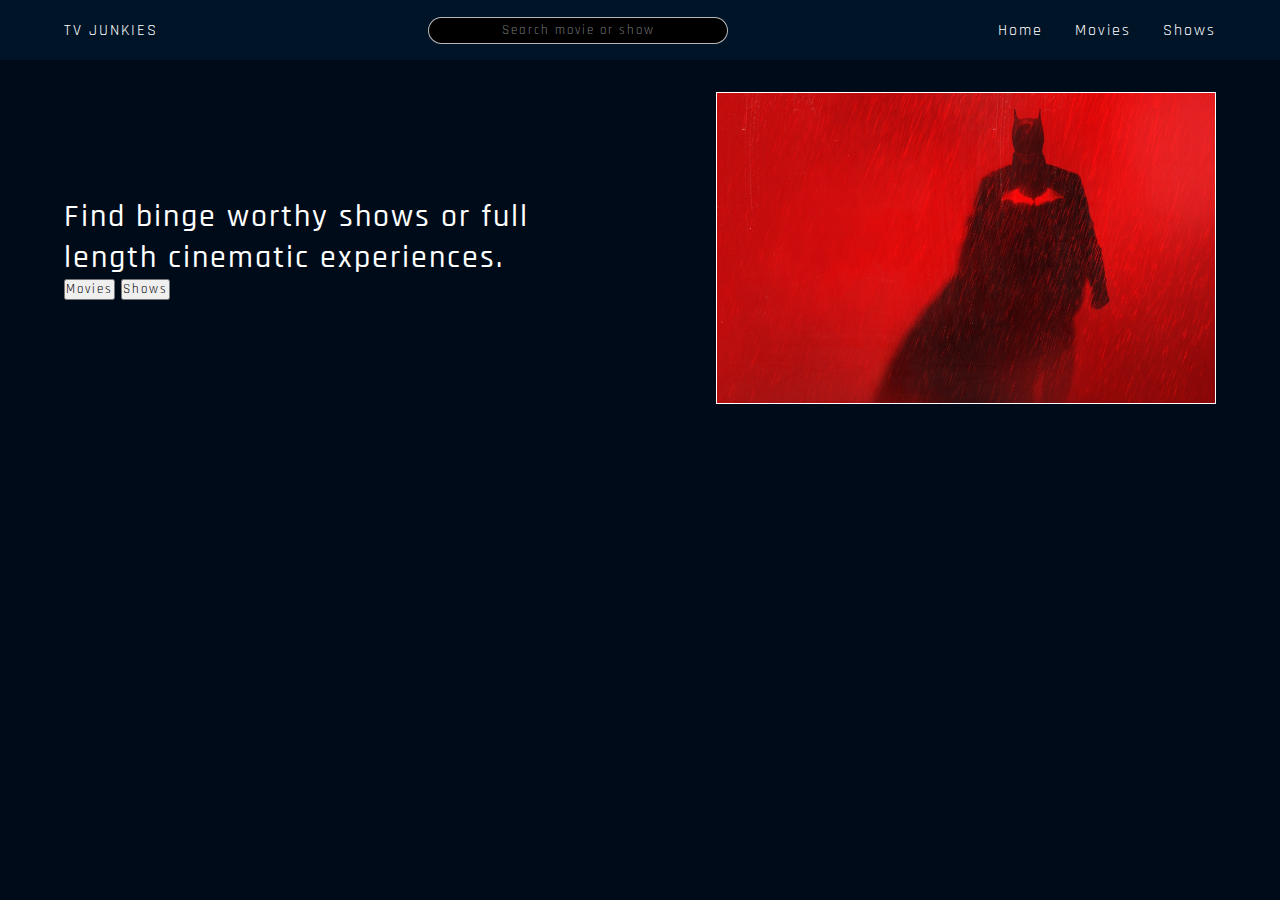
==== index.html @ e009d356 "first init" ====
<!DOCTYPE html>
<html lang="en">
<head>
  <meta charset="UTF-8">
  <meta http-equiv="X-UA-Compatible" content="IE=edge">
  <meta name="viewport" content="width=device-width, initial-scale=1.0">
  <link rel="stylesheet" href="style.css">
  <script src="./index.js" defer></script>
  <title>TV Junkies</title>
</head>
<body>
  <section id="landing__page">
    <nav>
      <div class="nav__container">
        
        <p class="web__name">TV JUNKIES</p>
        
        <input type="text" class="search__bar" placeholder="Search movie or show">
  
        <ul class="nav__link--list">
          <li>
            <a href="#" class="nav__link">Home</a>
          </li>
          <li>
            <a href="#" class="nav__link">Movies</a>
          </li>
          <li>
            <a href="#" class="nav__link">Shows</a>
          </li>
        </ul>
      </div>
    </nav>

    <header>
      <div class="container">
        <div class="row">
          <div class="header__container--1">
            <div class="header__info--container">
              <p class="header__info--para">Find binge worthy shows or full length cinematic experiences.</p>
              <button>Movies</button>
              <button>Shows</button>

            </div>
            
            
            <figure class="batman__img--wrapper">
              <img src="./assets/theBatmanImage.jpeg" alt="" class="batman__img">
            </figure>
          </div>

          
        </div>
      </div>
    </header>
  </section>
</body>
</html>
---- style.css ----
@import url('https://fonts.googleapis.com/css2?family=Rajdhani:wght@400;500;700&family=Roboto:wght@400;500;700&display=swap');

* {
  padding: 0;
  margin: 0;
  box-sizing: border-box;
  font-family: 'Rajdhani', sans-serif;
  letter-spacing: 2px;
}

/* GENERAL */
a {
  text-decoration: none;
}

li {
  list-style-type: none;
}

p {
  color: #FFF;
}

label {
  color: #FFF;
}

input[type="text"]{
  text-align: center;
}

::placeholder {
  color: #ffffff76;
}

.row {
  max-width: 100%;
  max-width: 1200px;
  margin: 0 auto;
  padding: 0 24px;
}

.container {
  padding: 32px 0;
}


/* NAV */
nav {
  background-color: rgb(0, 20, 39);
}

.web__name {
  color: #ffffff;
  margin-right: 32px;
}

.nav__container {
  width: 100%;
  max-width: 1200px;
  margin: 0 auto;
  display: flex;
  justify-content: space-between;
  align-items: center;
  height: 60px;
  padding: 0 24px;
}

.nav__link--list {
  display: flex;
}

.nav__link {
  color: #FFF;
  margin-left: 32px;
}

.search__bar {
  border: 1px solid #ffffffb8;
  background-color: #000;
  color: #ffffff;
  padding: 4px 2px;
  width: 100%;
  max-width: 300px;
  border-radius: 100px;
}


/* header */
header {
  height: calc(100vh - 60px);
  background-color: rgb(0, 11, 26);
}

.batman__img--wrapper {
  border: 1px solid #FFF;
  width: 100%;
  max-width: 500px;
}

.batman__img {
  width: 100%;
  display: block;
}

.header__container--1 {
  display: flex;
  justify-content: space-between;
  align-items: center;
}

.header__info--para {
  font-size: 32px;
  font-weight: 500;
  width: 100%;
  max-width: 500px;
}

.header__info--container {
  width: 100%;
  max-width: 500px;
}
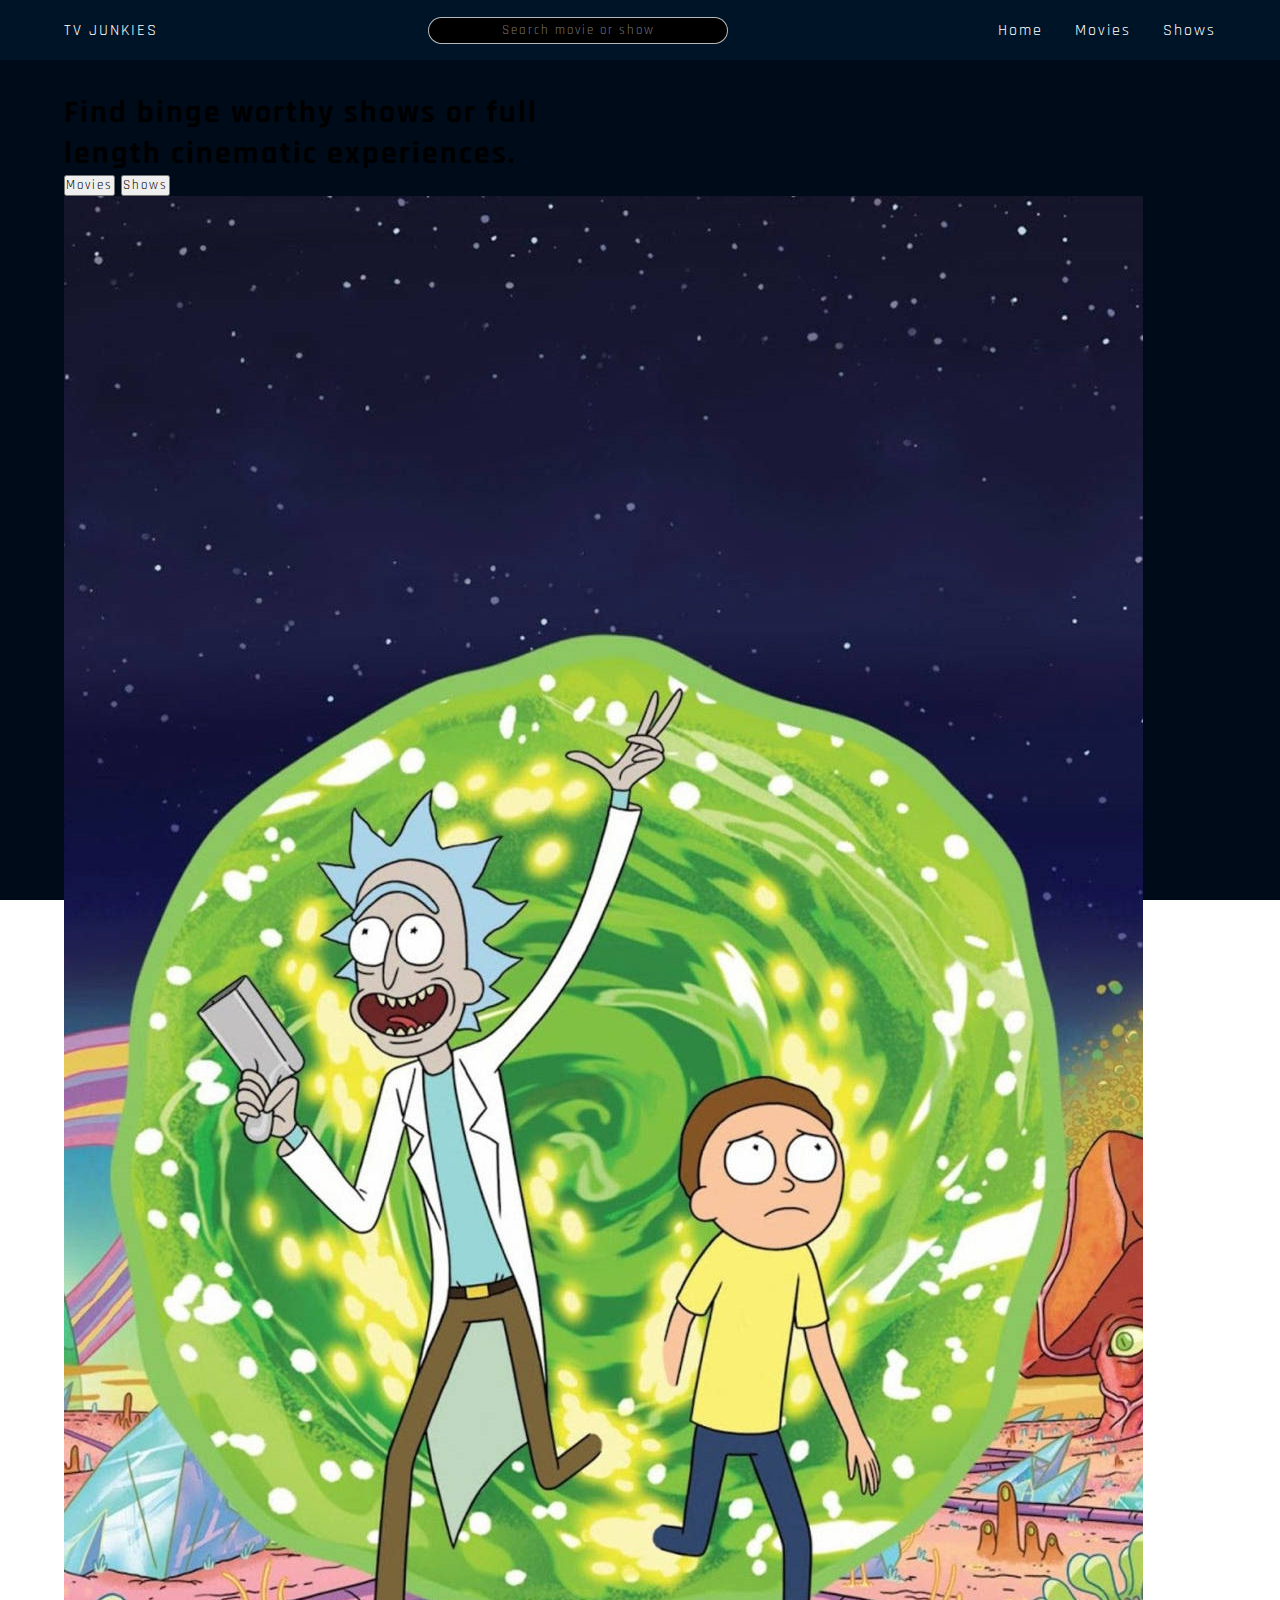
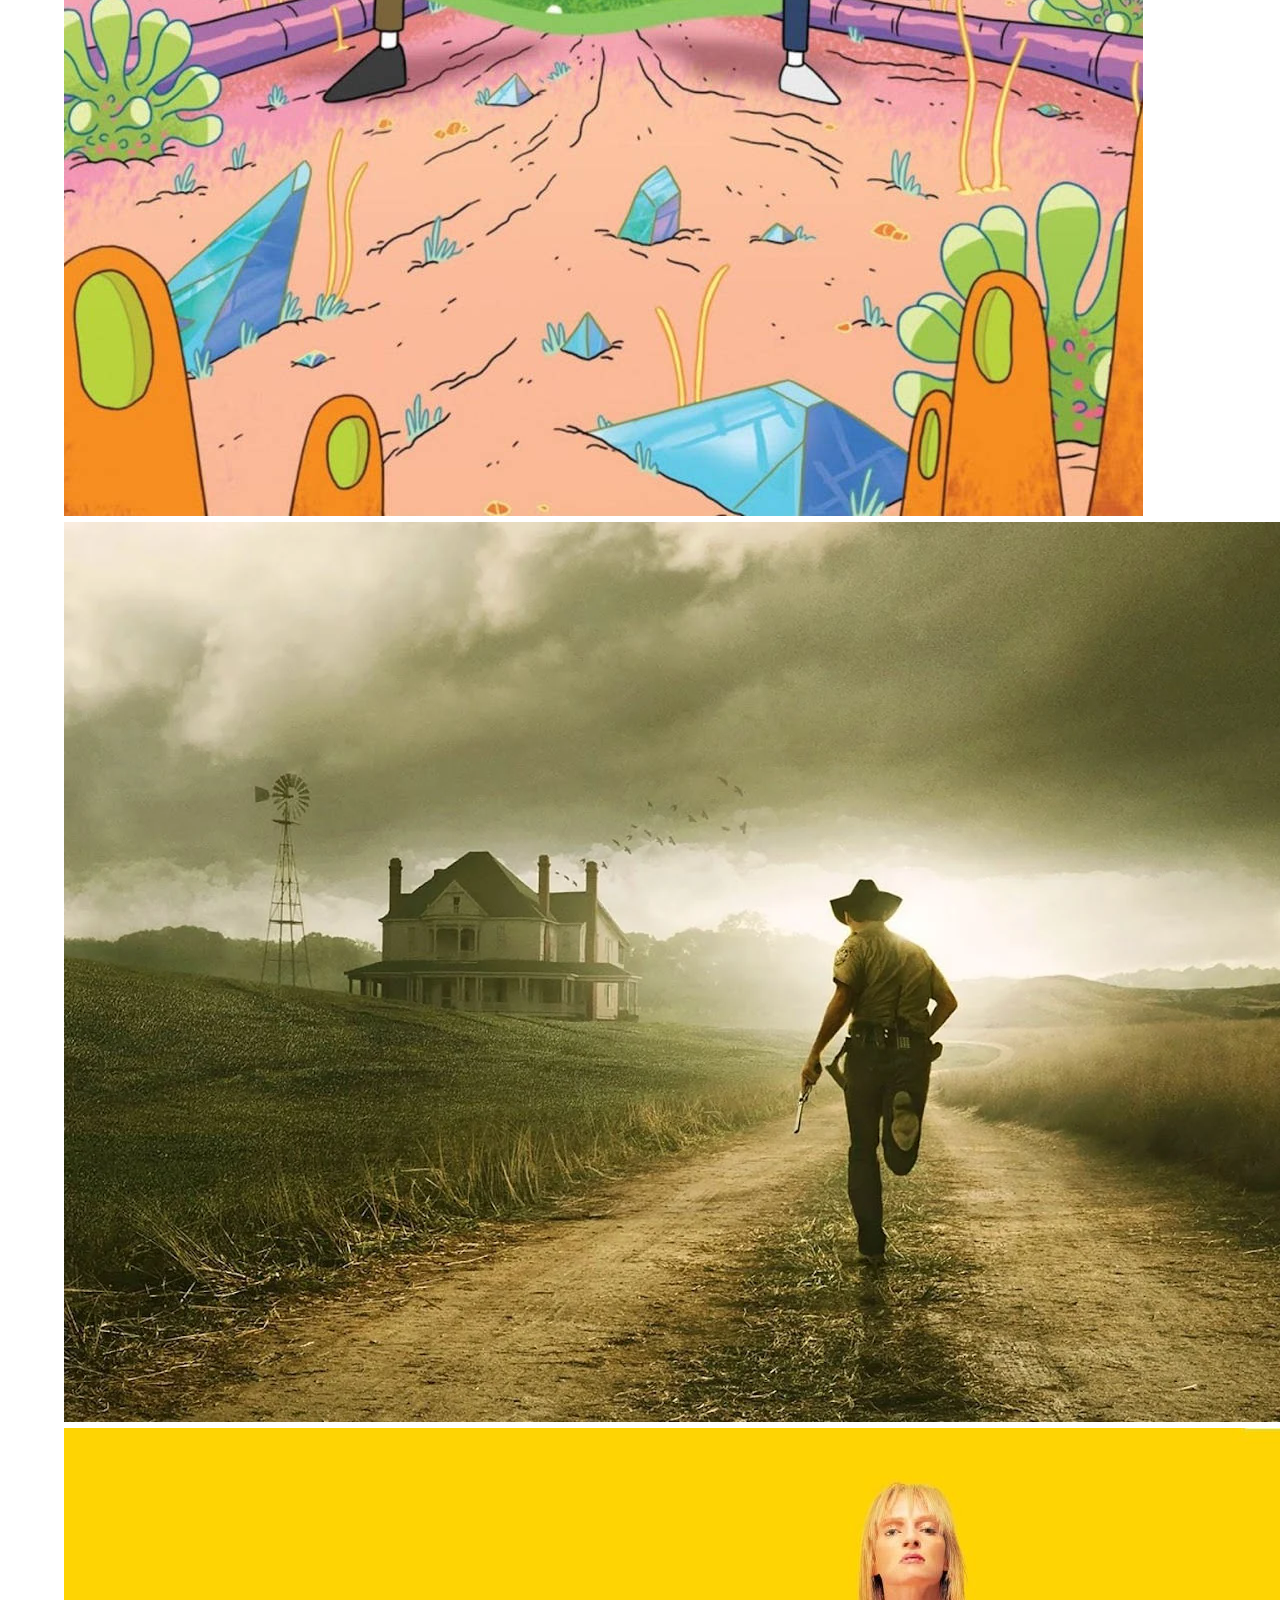
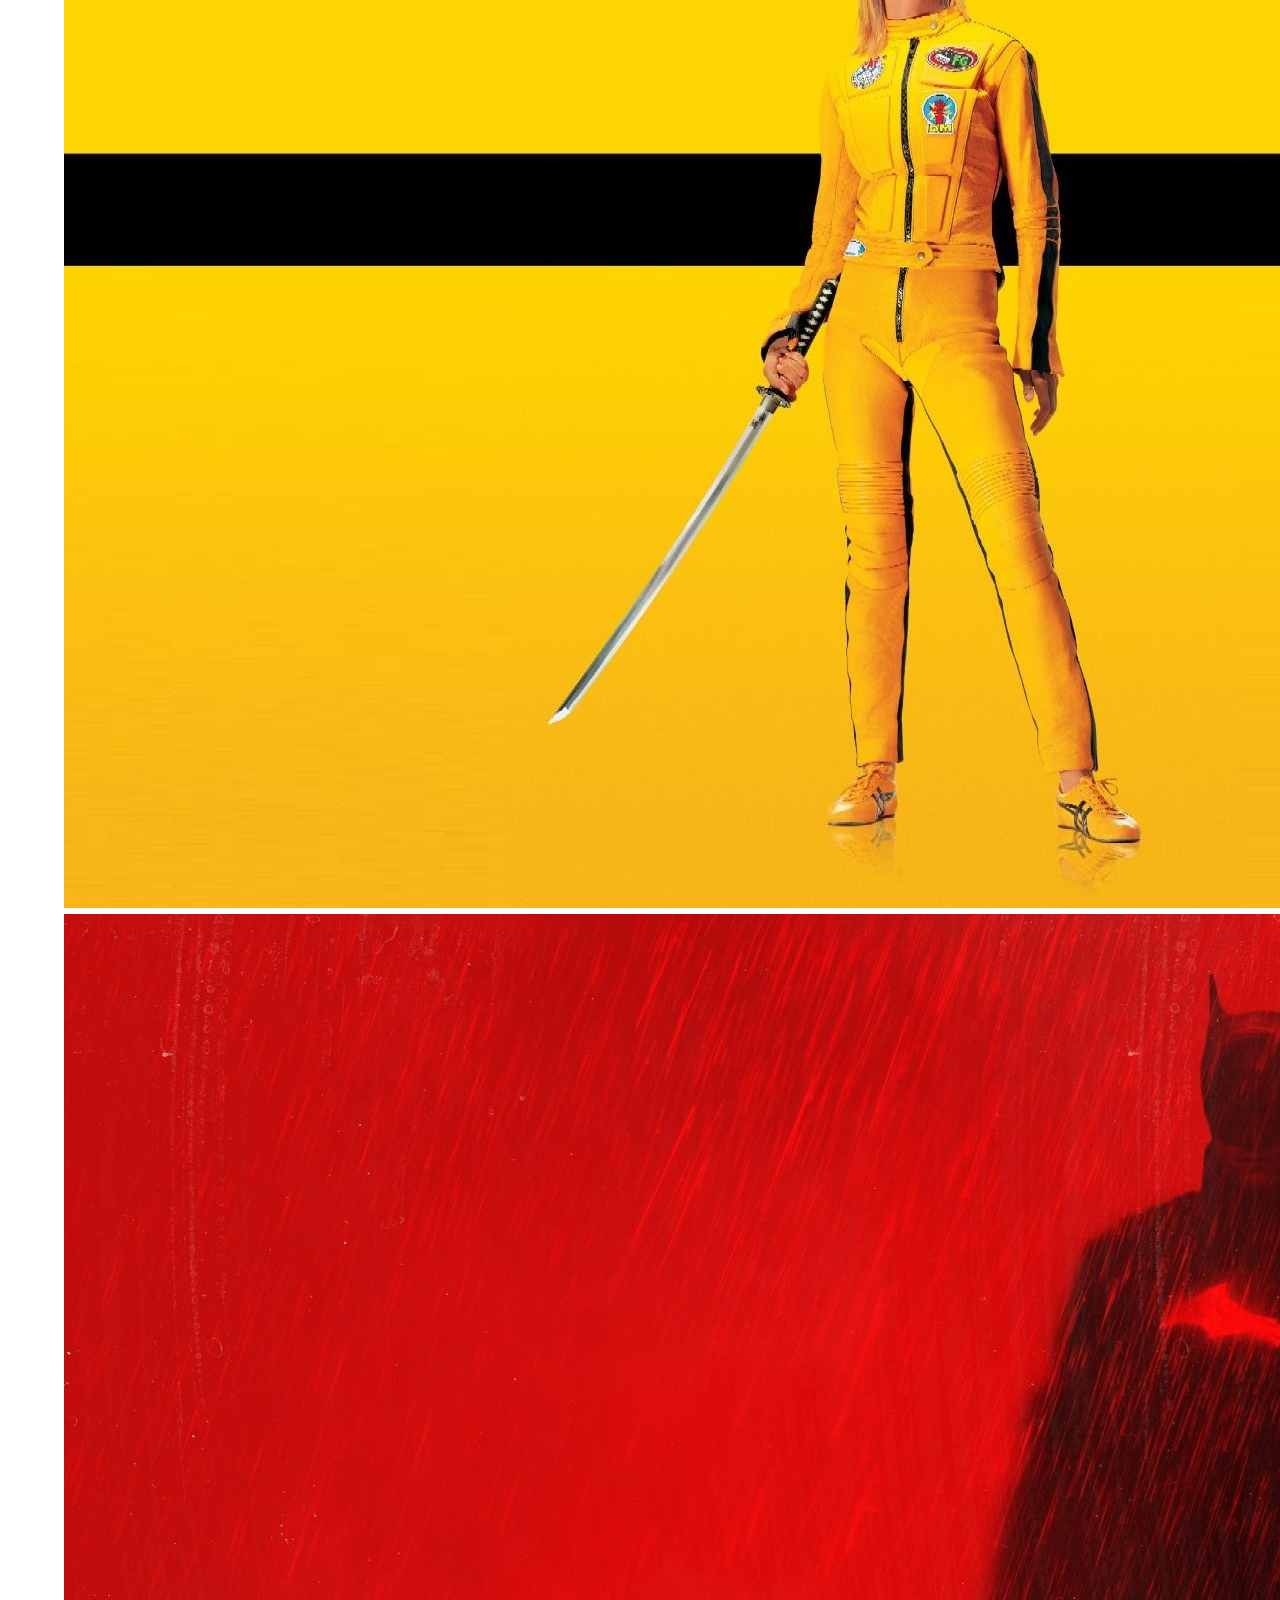
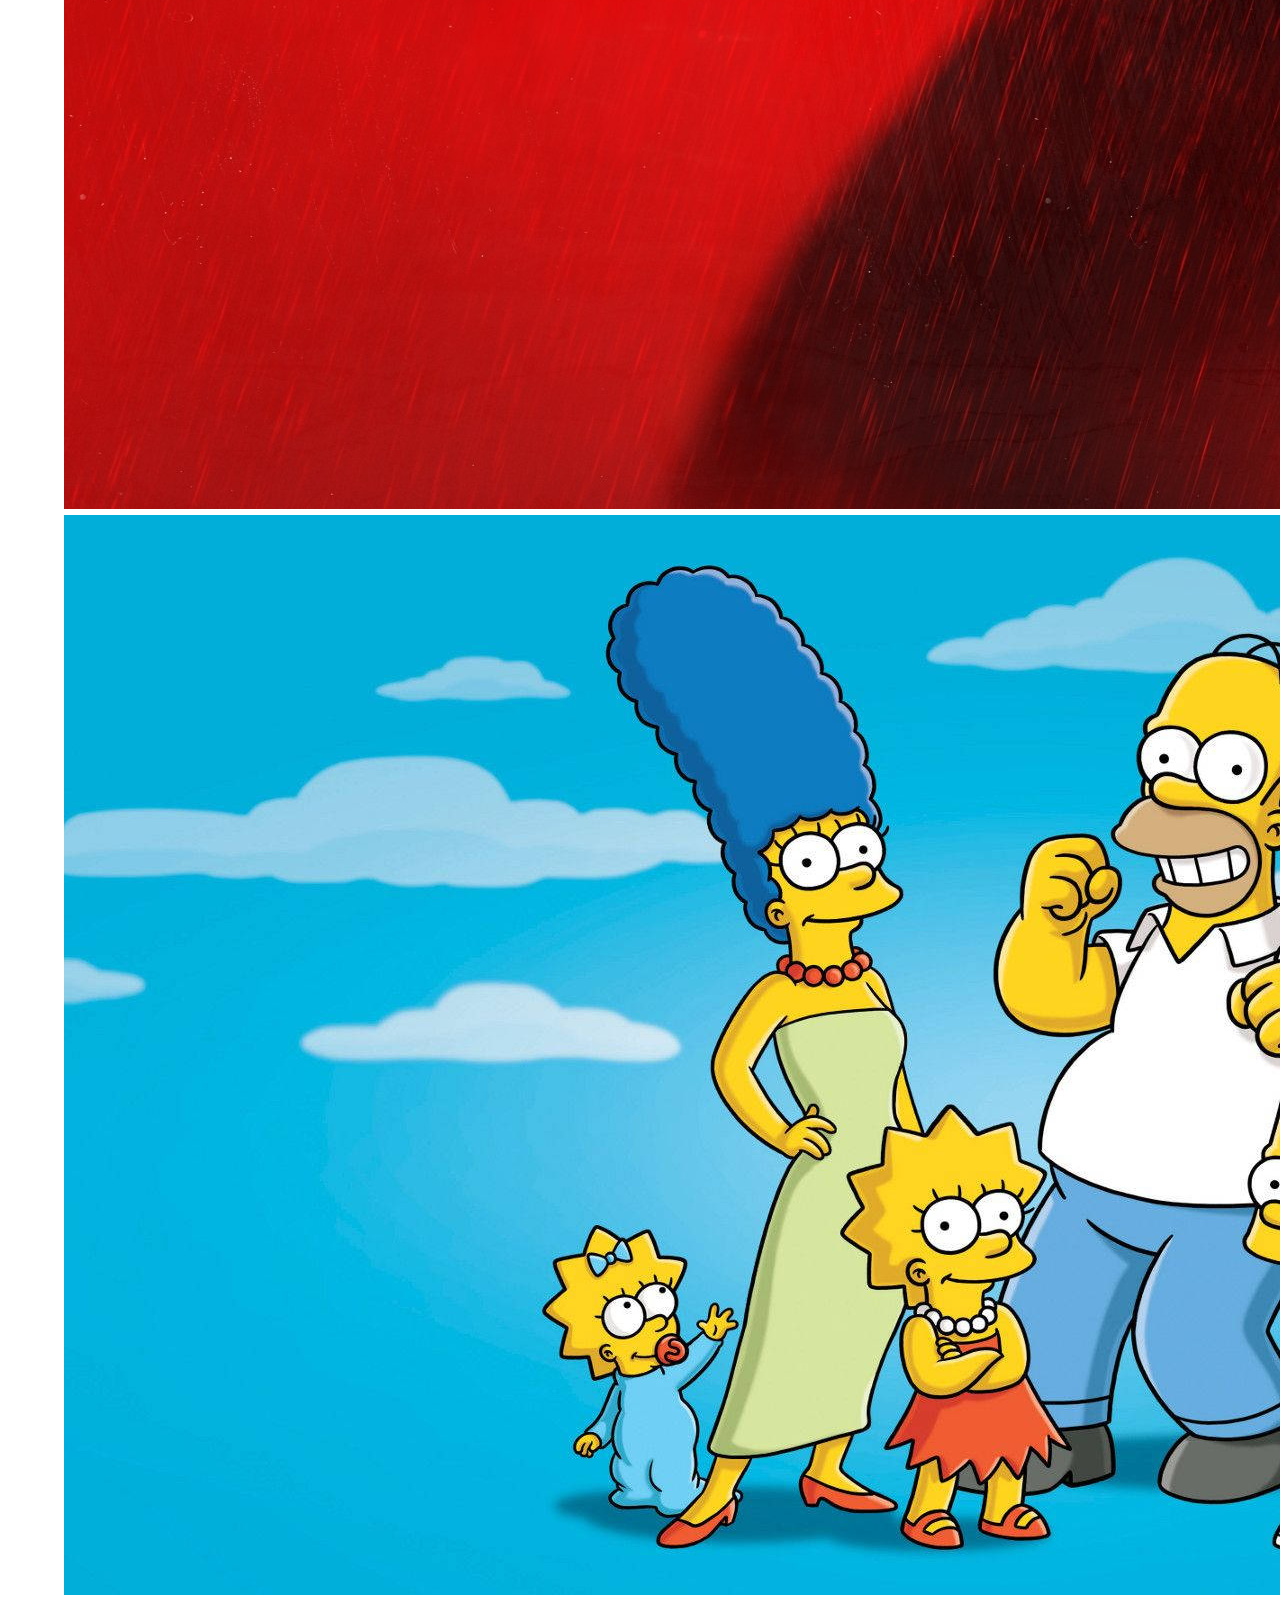
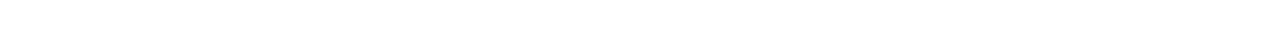
==== commit 64a49c2b: "fixed layout of landing page by using flexbox" ====
--- a/index.html
+++ b/index.html
@@ -19,13 +19,13 @@
   
         <ul class="nav__link--list">
           <li>
-            <a href="#" class="nav__link">Home</a>
+            <a href="#" class="nav__link nav__link--effect">Home</a>
           </li>
           <li>
-            <a href="#" class="nav__link">Movies</a>
+            <a href="#" class="nav__link nav__link--effect">Movies</a>
           </li>
           <li>
-            <a href="#" class="nav__link">Shows</a>
+            <a href="#" class="nav__link nav__link--effect">Shows</a>
           </li>
         </ul>
       </div>
@@ -34,24 +34,51 @@
     <header>
       <div class="container">
         <div class="row">
-          <div class="header__container--1">
-            <div class="header__info--container">
-              <p class="header__info--para">Find binge worthy shows or full length cinematic experiences.</p>
-              <button>Movies</button>
-              <button>Shows</button>
+          <div class="header__container--main">
 
+            <div class="header__container--1">
+              
+              <div class="header__info--container">
+                <h1 class="header__info--title">
+                  Find binge worthy shows or full 
+                  length cinematic experiences.
+                </h1>
+                
+                <button class="header__btn click">Movies</button>
+                <button class="header__btn click">Shows</button>
+                
+                <div class="show__display--container">
+                  <figure class="show__img--wrapper rick_morty--wrapper">
+                    <img src="./assets/rick_morty.jpeg" alt="" class="rick_morty__img">
+                  </figure>
+                  
+                  <figure class="show__img--wrapper">
+                    <img src="./assets/theWalkingDead.webp" alt="" class="the_Walking_Dead__img">
+                  </figure>
+                </div>
+                
+                <figure class="movie__display--wrapper">
+                  <img src="./assets/killBillimg.jpeg" alt="" class="movie__img--1">
+                </figure>
+              </div>
+              
+              
             </div>
+
+            <div class="movie__display--container">
+              <figure class="movie__display--wrapper-2">
+                <img src="./assets/theBatmanImage.jpeg" alt="" class="movie__img--2">
+              </figure>
+              
+              <figure class="movie__display--wrapper-3">
+                <img src="./assets/theSimpsonsimg.jpeg" alt="" class="movie__img--3">
+              </figure>
+            </div>
+          </div>
             
-            
-            <figure class="batman__img--wrapper">
-              <img src="./assets/theBatmanImage.jpeg" alt="" class="batman__img">
-            </figure>
           </div>
-
-          
         </div>
-      </div>
-    </header>
-  </section>
+      </header>
+    </section>
 </body>
 </html>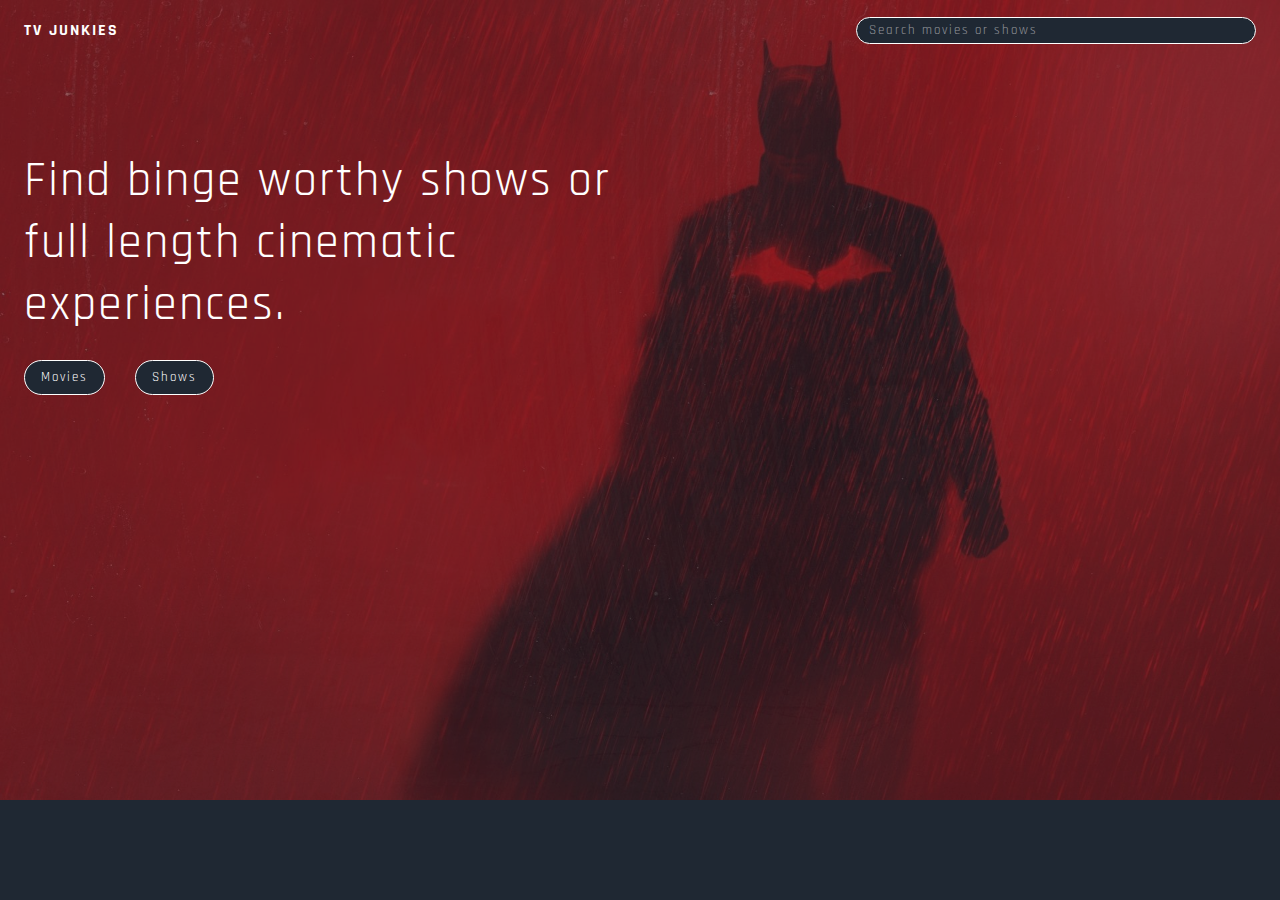
==== commit d33bd4d4: "changed landing page to have slide through different images spanning the whole page" ====
--- a/index.html
+++ b/index.html
@@ -12,73 +12,31 @@
   <section id="landing__page">
     <nav>
       <div class="nav__container">
-        
-        <p class="web__name">TV JUNKIES</p>
-        
-        <input type="text" class="search__bar" placeholder="Search movie or show">
-  
-        <ul class="nav__link--list">
-          <li>
-            <a href="#" class="nav__link nav__link--effect">Home</a>
-          </li>
-          <li>
-            <a href="#" class="nav__link nav__link--effect">Movies</a>
-          </li>
-          <li>
-            <a href="#" class="nav__link nav__link--effect">Shows</a>
-          </li>
-        </ul>
+        <h4 class="web__logo">TV JUNKIES</h4>
+
+        <input type="text" class="search__bar" placeholder="Search movies or shows">
       </div>
     </nav>
 
     <header>
-      <div class="container">
-        <div class="row">
-          <div class="header__container--main">
+      <div class="header__container">
+        <div class="header__wrapper">
+          <img src="./assets/theBatmanImage.jpeg" alt="" class="movie__img">
+          <img src="./assets/killBillimg.jpeg" alt="" class="movie__img">
+          <img src="./assets/theWalkingDead.jpeg" alt="" class="movie__img">
+          <img src="./assets/theSimpsonsimg.jpeg" alt="" class="movie__img">
+        </div>
+      </div>
 
-            <div class="header__container--1">
-              
-              <div class="header__info--container">
-                <h1 class="header__info--title">
-                  Find binge worthy shows or full 
-                  length cinematic experiences.
-                </h1>
-                
-                <button class="header__btn click">Movies</button>
-                <button class="header__btn click">Shows</button>
-                
-                <div class="show__display--container">
-                  <figure class="show__img--wrapper rick_morty--wrapper">
-                    <img src="./assets/rick_morty.jpeg" alt="" class="rick_morty__img">
-                  </figure>
-                  
-                  <figure class="show__img--wrapper">
-                    <img src="./assets/theWalkingDead.webp" alt="" class="the_Walking_Dead__img">
-                  </figure>
-                </div>
-                
-                <figure class="movie__display--wrapper">
-                  <img src="./assets/killBillimg.jpeg" alt="" class="movie__img--1">
-                </figure>
-              </div>
-              
-              
-            </div>
+      <div class="screen__overlay--info">
+        <h1 class="header__title">
+          Find binge worthy shows or full 
+          length cinematic experiences.
+        </h1>
 
-            <div class="movie__display--container">
-              <figure class="movie__display--wrapper-2">
-                <img src="./assets/theBatmanImage.jpeg" alt="" class="movie__img--2">
-              </figure>
-              
-              <figure class="movie__display--wrapper-3">
-                <img src="./assets/theSimpsonsimg.jpeg" alt="" class="movie__img--3">
-              </figure>
-            </div>
-          </div>
-            
-          </div>
-        </div>
-      </header>
-    </section>
+        <button class="header__btn click">Movies</button>
+        <button class="header__btn click">Shows</button>
+      </div>
+    </header>
 </body>
 </html>--- a/style.css
+++ b/style.css
@@ -9,6 +9,10 @@
 }
 
 /* GENERAL */
+body {
+  background-color: #1F2833;
+}
+
 a {
   text-decoration: none;
 }
@@ -17,7 +21,7 @@
   list-style-type: none;
 }
 
-p {
+p, h1, h4 {
   color: #FFF;
 }
 
@@ -25,100 +29,158 @@
   color: #FFF;
 }
 
-input[type="text"]{
-  text-align: center;
+input[type="text"] {
+  padding-left: 12px;
+}
+
+img {
+  display: block;
 }
 
 ::placeholder {
-  color: #ffffff76;
+  color: #ffffff84;
+}
+
+input:focus::placeholder {
+  color: transparent;
 }
 
 .row {
   max-width: 100%;
   max-width: 1200px;
   margin: 0 auto;
-  padding: 0 24px;
+  padding: 24px;
 }
 
-.container {
-  padding: 32px 0;
+.click {
+  cursor: pointer;
+
 }
 
 
 /* NAV */
-nav {
-  background-color: rgb(0, 20, 39);
+#landing__page {
+  background-color: #1F2833;
 }
 
-.web__name {
-  color: #ffffff;
-  margin-right: 32px;
+nav {
+  height: 60px;
+  display: flex;
+  z-index: 10;
 }
 
 .nav__container {
   width: 100%;
-  max-width: 1200px;
   margin: 0 auto;
-  display: flex;
-  justify-content: space-between;
-  align-items: center;
-  height: 60px;
   padding: 0 24px;
-}
+  z-index: 5;
 
-.nav__link--list {
-  display: flex;
-}
-
-.nav__link {
-  color: #FFF;
-  margin-left: 32px;
-}
-
-.search__bar {
-  border: 1px solid #ffffffb8;
-  background-color: #000;
-  color: #ffffff;
-  padding: 4px 2px;
-  width: 100%;
-  max-width: 300px;
-  border-radius: 100px;
-}
-
-
-/* header */
-header {
-  height: calc(100vh - 60px);
-  background-color: rgb(0, 11, 26);
-}
-
-.batman__img--wrapper {
-  border: 1px solid #FFF;
-  width: 100%;
-  max-width: 500px;
-}
-
-.batman__img {
-  width: 100%;
-  display: block;
-}
-
-.header__container--1 {
   display: flex;
   justify-content: space-between;
   align-items: center;
 }
 
-.header__info--para {
-  font-size: 32px;
-  font-weight: 500;
+.web__logo {
   width: 100%;
-  max-width: 500px;
+  max-width: 100px;
+  color: #FFF;
+  margin-right: 32px;
 }
 
-.header__info--container {
+.search__bar {
+  background-color: #1F2833;
+  color: #FFF;
+  border: 1px solid #FFF;
+  padding: 4px 2px;
   width: 100%;
-  max-width: 500px;
+  max-width: 400px;
+  border-radius: 100px;
+  transition: all 300ms ease;
+}
+
+.search__bar:hover {
+  border: 1px solid #ffffff99;
+}
+
+.search__bar:focus {
+  border: 1px solid #66FCF1;
+  outline: none;
 }
 
 
+
+/* header */
+header {
+  display: flex;
+  align-items: center;
+  width: 100%;
+}
+
+.header__container {
+  width: 100%;
+  position: absolute;
+  top: 0;
+  left: 0;
+  overflow: hidden;
+  height: 100vh;
+}
+
+.header__wrapper {
+  position: relative;
+  width: 100%;
+  display: flex;
+  animation: slide 10s infinite alternate-reverse;
+  filter: opacity(0.5);
+}
+
+.movie__img {
+  width: 100%;
+}
+
+
+.header__btn {
+  background-color: #1F2833;
+  color: #FFF;
+  border: 1px solid #FFF;
+  padding: 8px 16px;
+  border-radius: 100px;
+  margin: 24px 24px 24px 0;
+  
+  transition: all 300ms ease;
+}
+
+.header__btn:hover {
+  border: 1px solid #000;
+  background-color: #FFF;
+  color: rgb(0, 11, 26);
+}
+
+.header__btn:active {
+  box-shadow: 1px 1px 10px 1px #66FCF1;
+}
+
+.header__title {
+  width: 100%;
+  max-width: 600px;
+  font-size: 48px;
+  font-weight: 400;
+}
+
+@keyframes slide {
+  0% {transform: translateX(0);}
+  25% {transform: translateX(0);}
+  30% {transform: translateX(-100%);}
+  50% {transform: translateX(-100%);}
+  55% {transform: translateX(-200%);}
+  75% {transform: translateX(-200%);}
+  80% {transform: translateX(-300%);}
+  100% {transform: translateX(-300%);}
+}
+
+.screen__overlay--info {
+  position: absolute;
+  top: 150px;
+  left: 24px;
+  opacity: 1;
+  color: #FFF;
+}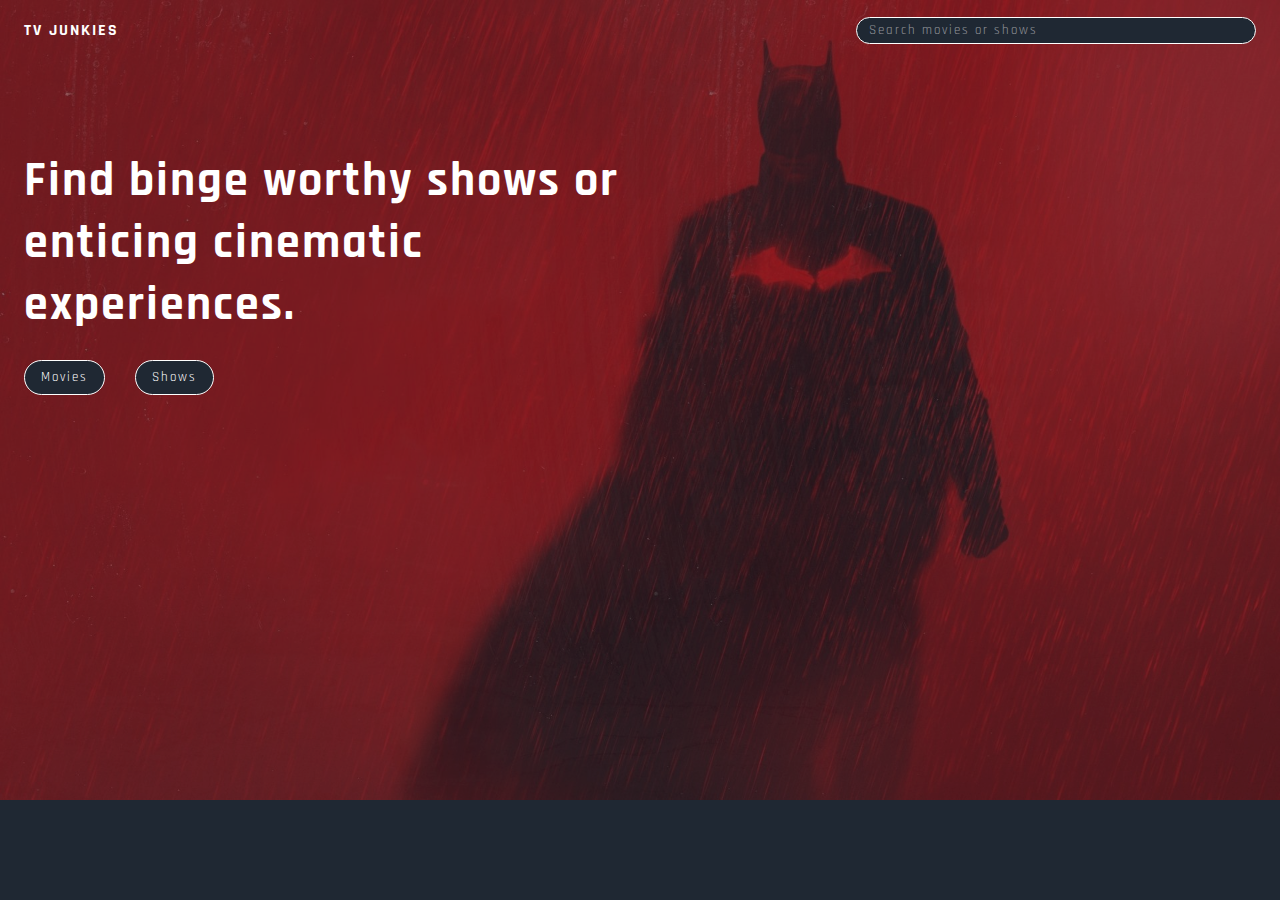
==== commit f2d88adf: "changed font weight for header title" ====
--- a/index.html
+++ b/index.html
@@ -30,8 +30,8 @@
 
       <div class="screen__overlay--info">
         <h1 class="header__title">
-          Find binge worthy shows or full 
-          length cinematic experiences.
+          Find binge worthy shows or enticing
+          cinematic experiences.
         </h1>
 
         <button class="header__btn click">Movies</button>
--- a/style.css
+++ b/style.css
@@ -11,6 +11,7 @@
 /* GENERAL */
 body {
   background-color: #1F2833;
+  height: 100vh;
 }
 
 a {
@@ -163,7 +164,7 @@
   width: 100%;
   max-width: 600px;
   font-size: 48px;
-  font-weight: 400;
+  font-weight: 700;
 }
 
 @keyframes slide {
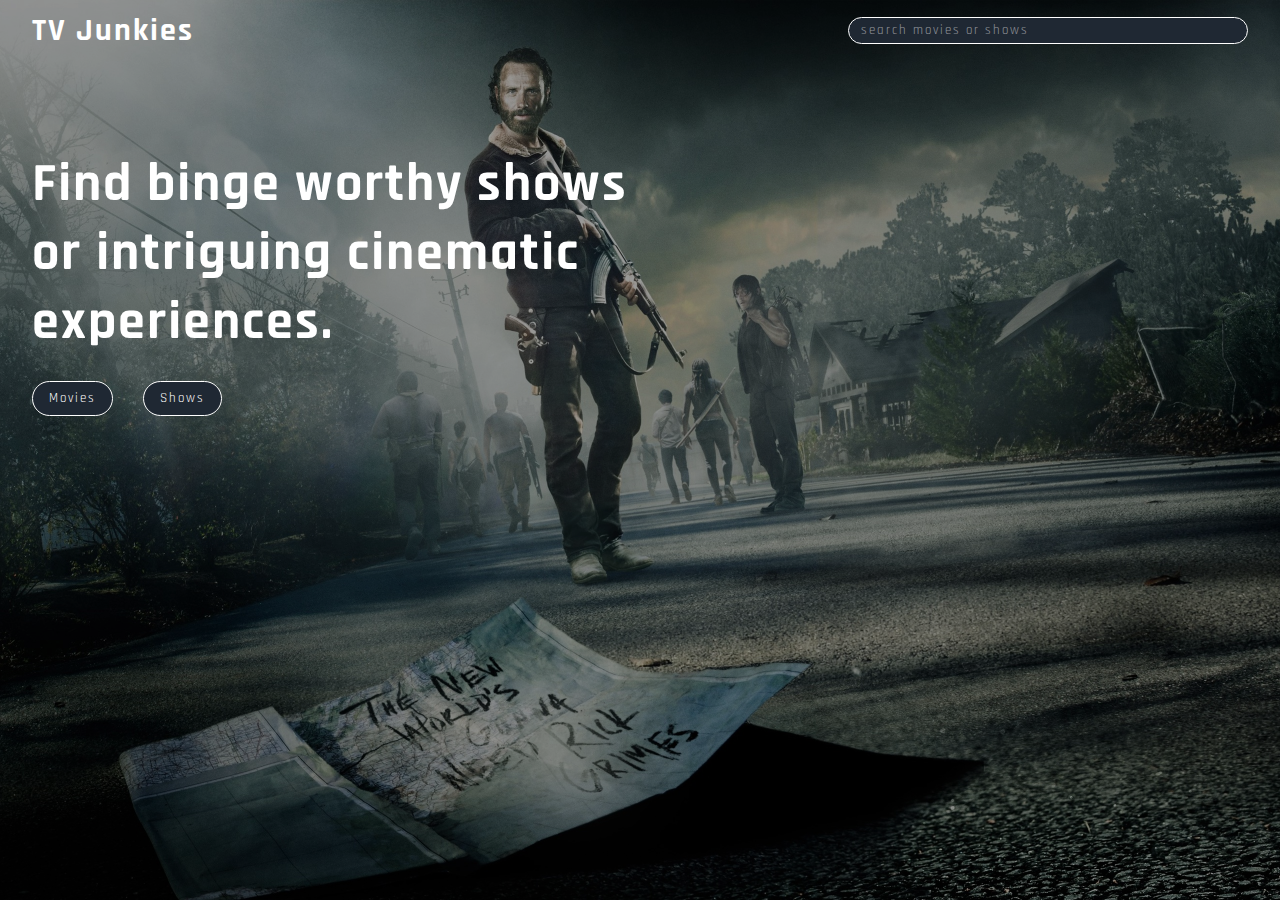
==== commit 4100407b: "finished landing page" ====
--- a/index.html
+++ b/index.html
@@ -9,34 +9,33 @@
   <title>TV Junkies</title>
 </head>
 <body>
-  <section id="landing__page">
+  <section id="landing_page">
     <nav>
       <div class="nav__container">
-        <h4 class="web__logo">TV JUNKIES</h4>
-
-        <input type="text" class="search__bar" placeholder="Search movies or shows">
+        <h1>TV Junkies</h1>
+         <input type="text" class="search__bar" placeholder="search movies or shows">
       </div>
     </nav>
-
+   
     <header>
-      <div class="header__container">
-        <div class="header__wrapper">
-          <img src="./assets/theBatmanImage.jpeg" alt="" class="movie__img">
-          <img src="./assets/killBillimg.jpeg" alt="" class="movie__img">
-          <img src="./assets/theWalkingDead.jpeg" alt="" class="movie__img">
-          <img src="./assets/theSimpsonsimg.jpeg" alt="" class="movie__img">
-        </div>
-      </div>
-
-      <div class="screen__overlay--info">
+      <div class="header__slider">
+        <div class="header__slide"></div>
+        <div class="header__slide"></div>
+        <div class="header__slide"></div>
+        <div class="header__slide"></div>
+        <div class="header__slide"></div>
+      <div>
+      </header>
+      
+      <div class="header__info--container">
         <h1 class="header__title">
-          Find binge worthy shows or enticing
-          cinematic experiences.
+          Find binge worthy shows or intriguing cinematic experiences.
         </h1>
-
+        
         <button class="header__btn click">Movies</button>
         <button class="header__btn click">Shows</button>
-      </div>
-    </header>
+      </div>  
+   
+  </section>
 </body>
 </html>--- a/style.css
+++ b/style.css
@@ -9,33 +9,8 @@
 }
 
 /* GENERAL */
-body {
-  background-color: #1F2833;
-  height: 100vh;
-}
-
-a {
-  text-decoration: none;
-}
-
-li {
-  list-style-type: none;
-}
-
-p, h1, h4 {
-  color: #FFF;
-}
-
-label {
-  color: #FFF;
-}
-
 input[type="text"] {
   padding-left: 12px;
-}
-
-img {
-  display: block;
 }
 
 ::placeholder {
@@ -46,48 +21,16 @@
   color: transparent;
 }
 
-.row {
-  max-width: 100%;
-  max-width: 1200px;
-  margin: 0 auto;
-  padding: 24px;
+h1, p {
+  color: #FFF;
 }
 
 .click {
   cursor: pointer;
-
 }
 
 
 /* NAV */
-#landing__page {
-  background-color: #1F2833;
-}
-
-nav {
-  height: 60px;
-  display: flex;
-  z-index: 10;
-}
-
-.nav__container {
-  width: 100%;
-  margin: 0 auto;
-  padding: 0 24px;
-  z-index: 5;
-
-  display: flex;
-  justify-content: space-between;
-  align-items: center;
-}
-
-.web__logo {
-  width: 100%;
-  max-width: 100px;
-  color: #FFF;
-  margin-right: 32px;
-}
-
 .search__bar {
   background-color: #1F2833;
   color: #FFF;
@@ -109,35 +52,18 @@
 }
 
 
-
-/* header */
-header {
+/* header/nav */
+.nav__container {
+  position: absolute;
+  width: 100%;
+  height: 60px;
+  padding: 0 32px;
+  z-index: 2;
+  
   display: flex;
+  justify-content: space-between;
   align-items: center;
-  width: 100%;
 }
-
-.header__container {
-  width: 100%;
-  position: absolute;
-  top: 0;
-  left: 0;
-  overflow: hidden;
-  height: 100vh;
-}
-
-.header__wrapper {
-  position: relative;
-  width: 100%;
-  display: flex;
-  animation: slide 10s infinite alternate-reverse;
-  filter: opacity(0.5);
-}
-
-.movie__img {
-  width: 100%;
-}
-
 
 .header__btn {
   background-color: #1F2833;
@@ -160,28 +86,77 @@
   box-shadow: 1px 1px 10px 1px #66FCF1;
 }
 
+.header__info--container {
+  position: absolute;
+  top: 150px;
+  left: 32px;
+  opacity: 1;
+  color: #FFF;
+}
+
 .header__title {
   width: 100%;
   max-width: 600px;
-  font-size: 48px;
+  font-size: 54px;
   font-weight: 700;
 }
 
-@keyframes slide {
-  0% {transform: translateX(0);}
-  25% {transform: translateX(0);}
-  30% {transform: translateX(-100%);}
-  50% {transform: translateX(-100%);}
-  55% {transform: translateX(-200%);}
-  75% {transform: translateX(-200%);}
-  80% {transform: translateX(-300%);}
-  100% {transform: translateX(-300%);}
+
+.header__slider {
+  position: relative;
+  overflow: hidden;
+  width: 100vw;
+  height: 100vh;
+  filter:brightness(0.6)
 }
 
-.screen__overlay--info {
+.header__slider .header__slide {
   position: absolute;
-  top: 150px;
-  left: 24px;
-  opacity: 1;
-  color: #FFF;
+  top: 0;
+  left: 0;
+  width: 100%;
+  height: 100%;
+  background-size: cover;
+  background-position: center;
+  animation: slide 20s infinite;
+}
+
+.header__slider .header__slide:nth-child(1) {
+  background-image: url('./assets/theBatmanImage.jpeg');
+  animation-delay: -0;
+}
+
+.header__slider .header__slide:nth-child(2) {
+  background-image: url('./assets/theSimpsonsimg.jpeg');
+  animation-delay: -4s;
+}
+  
+.header__slider .header__slide:nth-child(3) {
+  background-image: url('./assets/killBillimg.jpeg');
+  animation-delay: -8s;
+}
+  
+.header__slider .header__slide:nth-child(4) {
+  background-image: url('./assets/rocky.webp');
+  animation-delay: -12s;
+}
+
+.header__slider .header__slide:nth-child(5) {
+  background-image: url('./assets/theWalkingDead.jpeg');
+  animation-delay: -16s;
+}
+
+@keyframes slide {
+  0%, 15%, 100% {
+    transform: translateX(0);
+    animation-timing-function: ease;
+  }
+  20% {
+    transform: translateX(-100%);
+    animation-timing-function: step-end;
+  }
+  95% {
+    transform: translateX(100%);
+    animation-timing-function: ease;
+  }
 }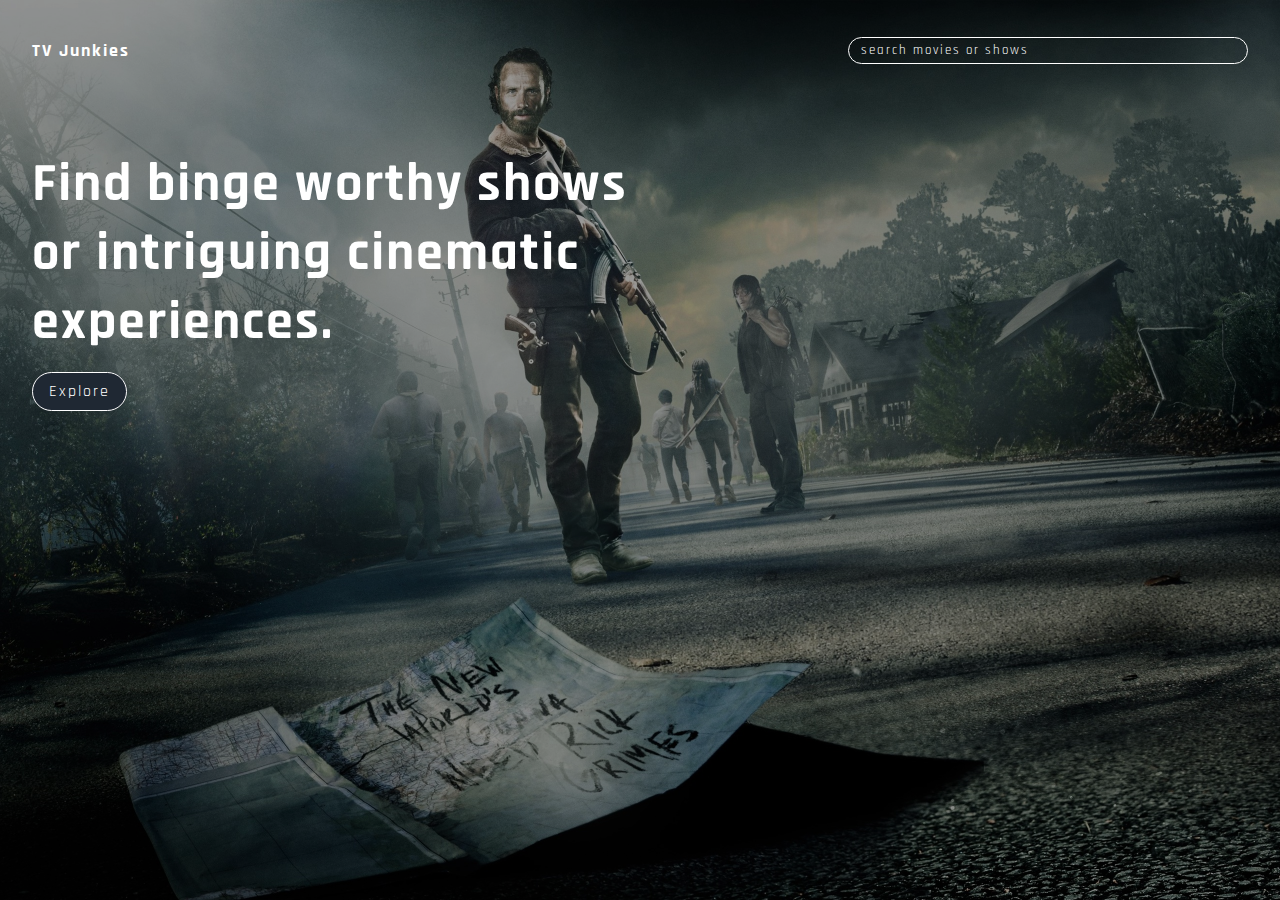
==== commit 29617f7b: "finished skeleton of explore.html, will add javascript later" ====
--- a/index.html
+++ b/index.html
@@ -12,7 +12,7 @@
   <section id="landing_page">
     <nav>
       <div class="nav__container">
-        <h1>TV Junkies</h1>
+        <h1 class="web__title">TV Junkies</h1>
          <input type="text" class="search__bar" placeholder="search movies or shows">
       </div>
     </nav>
@@ -25,15 +25,14 @@
         <div class="header__slide"></div>
         <div class="header__slide"></div>
       <div>
-      </header>
-      
+    </header>
+
       <div class="header__info--container">
         <h1 class="header__title">
           Find binge worthy shows or intriguing cinematic experiences.
         </h1>
         
-        <button class="header__btn click">Movies</button>
-        <button class="header__btn click">Shows</button>
+        <a href="./explore.html" class="btn__link">Explore</a>
       </div>  
    
   </section>
--- a/style.css
+++ b/style.css
@@ -8,21 +8,31 @@
   letter-spacing: 2px;
 }
 
+body {
+  background-color: rgb(0, 11, 26);
+}
+
+
 /* GENERAL */
 input[type="text"] {
   padding-left: 12px;
 }
 
 ::placeholder {
-  color: #ffffff84;
+  color: #fff;
 }
 
 input:focus::placeholder {
   color: transparent;
 }
 
-h1, p {
-  color: #FFF;
+h1, p, a{
+  color: #FFF;
+  text-decoration: none;
+}
+
+img {
+  display: block;
 }
 
 .click {
@@ -31,8 +41,24 @@
 
 
 /* NAV */
+.web__title {
+  font-size: 18px;
+}
+
+.nav__container {
+  position: absolute;
+  width: 100%;
+  height: 100px;
+  padding: 0 32px;
+  z-index: 2;
+  
+  display: flex;
+  justify-content: space-between;
+  align-items: center;
+}
+
 .search__bar {
-  background-color: #1F2833;
+  background-color: transparent;
   color: #FFF;
   border: 1px solid #FFF;
   padding: 4px 2px;
@@ -52,37 +78,26 @@
 }
 
 
-/* header/nav */
-.nav__container {
-  position: absolute;
-  width: 100%;
-  height: 60px;
-  padding: 0 32px;
-  z-index: 2;
-  
-  display: flex;
-  justify-content: space-between;
-  align-items: center;
-}
-
-.header__btn {
+/* header */
+.btn__link {
   background-color: #1F2833;
   color: #FFF;
   border: 1px solid #FFF;
   padding: 8px 16px;
   border-radius: 100px;
-  margin: 24px 24px 24px 0;
+  text-decoration: none;
+  margin-right: 24px;
   
   transition: all 300ms ease;
 }
 
-.header__btn:hover {
+.btn__link:hover {
   border: 1px solid #000;
   background-color: #FFF;
   color: rgb(0, 11, 26);
 }
 
-.header__btn:active {
+.btn__link:active {
   box-shadow: 1px 1px 10px 1px #66FCF1;
 }
 
@@ -99,6 +114,7 @@
   max-width: 600px;
   font-size: 54px;
   font-weight: 700;
+  margin-bottom: 24px;
 }
 
 
@@ -115,7 +131,7 @@
   top: 0;
   left: 0;
   width: 100%;
-  height: 100%;
+  height: 100vh;
   background-size: cover;
   background-position: center;
   animation: slide 20s infinite;
@@ -159,4 +175,140 @@
     transform: translateX(100%);
     animation-timing-function: ease;
   }
-}+}
+
+
+
+/* EXPLORE */
+#explore__page {
+  background-color: rgb(0, 11, 26);
+}
+
+#explore__nav {
+  width: 100%;
+  box-shadow: 1px 1px 10px 5px #000;
+}
+
+.right__nav {
+  display: flex;
+  align-items: center;
+  width: 100%;
+  max-width: 500px;
+}
+
+.nav__link {
+  margin: 0 32px;
+}
+
+.explore__nav--container {
+  position: sticky;
+  width: 100%;
+  height: 100px;
+  padding: 0 32px;
+  z-index: 2;
+  border-bottom: 1px solid #000;
+
+  display: flex;
+  justify-content: space-between;
+  align-items: center;
+}
+
+.explore__header {
+  width: 100%;
+}
+
+.explore__header--container {
+  position: relative;
+  overflow: hidden;
+  height: 250px;
+}
+
+.twd__img {
+  position: absolute;
+  top: 0;
+  left: 0;
+  width: 100%;
+}
+
+.heading__overlay {
+  position: absolute;
+  width: 100%;
+  height: 100%;
+  background-color: #000;
+  opacity: 0.4;
+}
+
+.explore__search--bar {
+  position: absolute;
+  padding: 12px 24px;
+  top: 50%;
+  left: 50%;
+  transform: translate(-50%, -50%);
+  border-color: #FFF;
+  background-color: transparent;
+}
+
+
+
+/* MOVIE/SHOW */
+.container {
+  width: 100%;
+}
+
+.row {
+  width: 100%;
+  max-width: 1500px;
+  margin: 0 auto;
+  padding: 0 32px;
+}
+
+.display--wrapper {
+  width: 100%;
+  display: flex;
+  flex-wrap: wrap;
+}
+
+.movie_show__display {
+  width: 25%;
+  padding: 24px;
+}
+
+.img__wrapper {
+  width: 100%;
+}
+
+.movie_show__img {
+  width: 100%;
+}
+
+.movie_show__title,
+.movie_show__year,
+.type {
+  font-size: 16px;
+  margin: 8px 0;
+}
+
+.books__header {
+  display: flex;
+  justify-content: flex-end;
+  margin-top: 32px;
+  padding: 0 24px;
+}
+
+#filter,
+#type_filter {
+  padding: 4px 0;
+  background-color: rgb(0, 11, 26);
+  border: 1px solid #FFF;
+  color: #FFF;
+  width: 100%;
+  max-width: 125px;
+}
+
+#type_filter {
+  margin-left: 32px;
+}
+
+select:focus {
+  outline: none;
+}
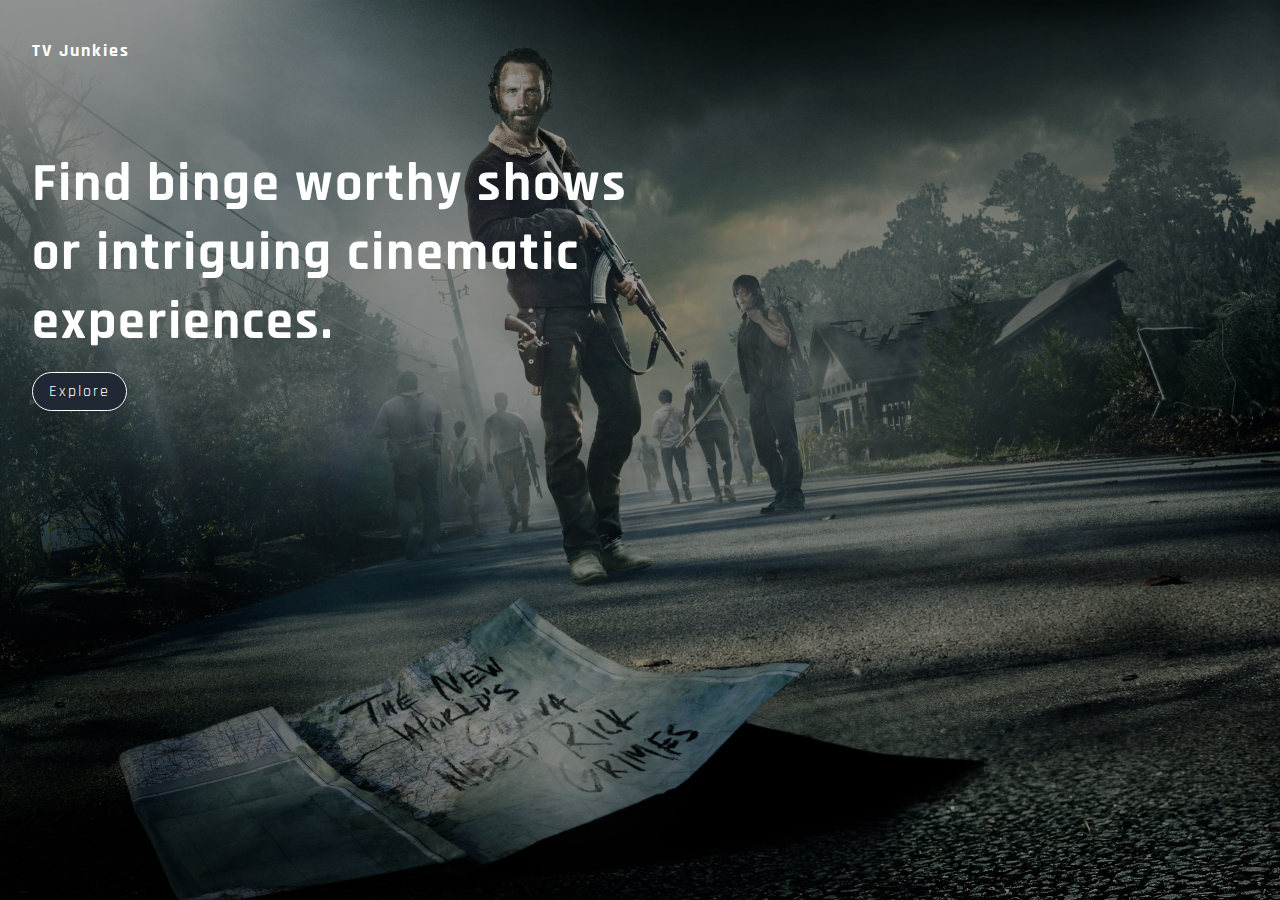
==== commit 806b4a12: "deleted search bar on home page" ====
--- a/index.html
+++ b/index.html
@@ -13,7 +13,7 @@
     <nav>
       <div class="nav__container">
         <h1 class="web__title">TV Junkies</h1>
-         <input type="text" class="search__bar" placeholder="search movies or shows">
+         
       </div>
     </nav>
    
--- a/style.css
+++ b/style.css
@@ -269,7 +269,7 @@
 }
 
 .movie_show__display {
-  width: 25%;
+  width: 20%;
   padding: 24px;
 }
 
